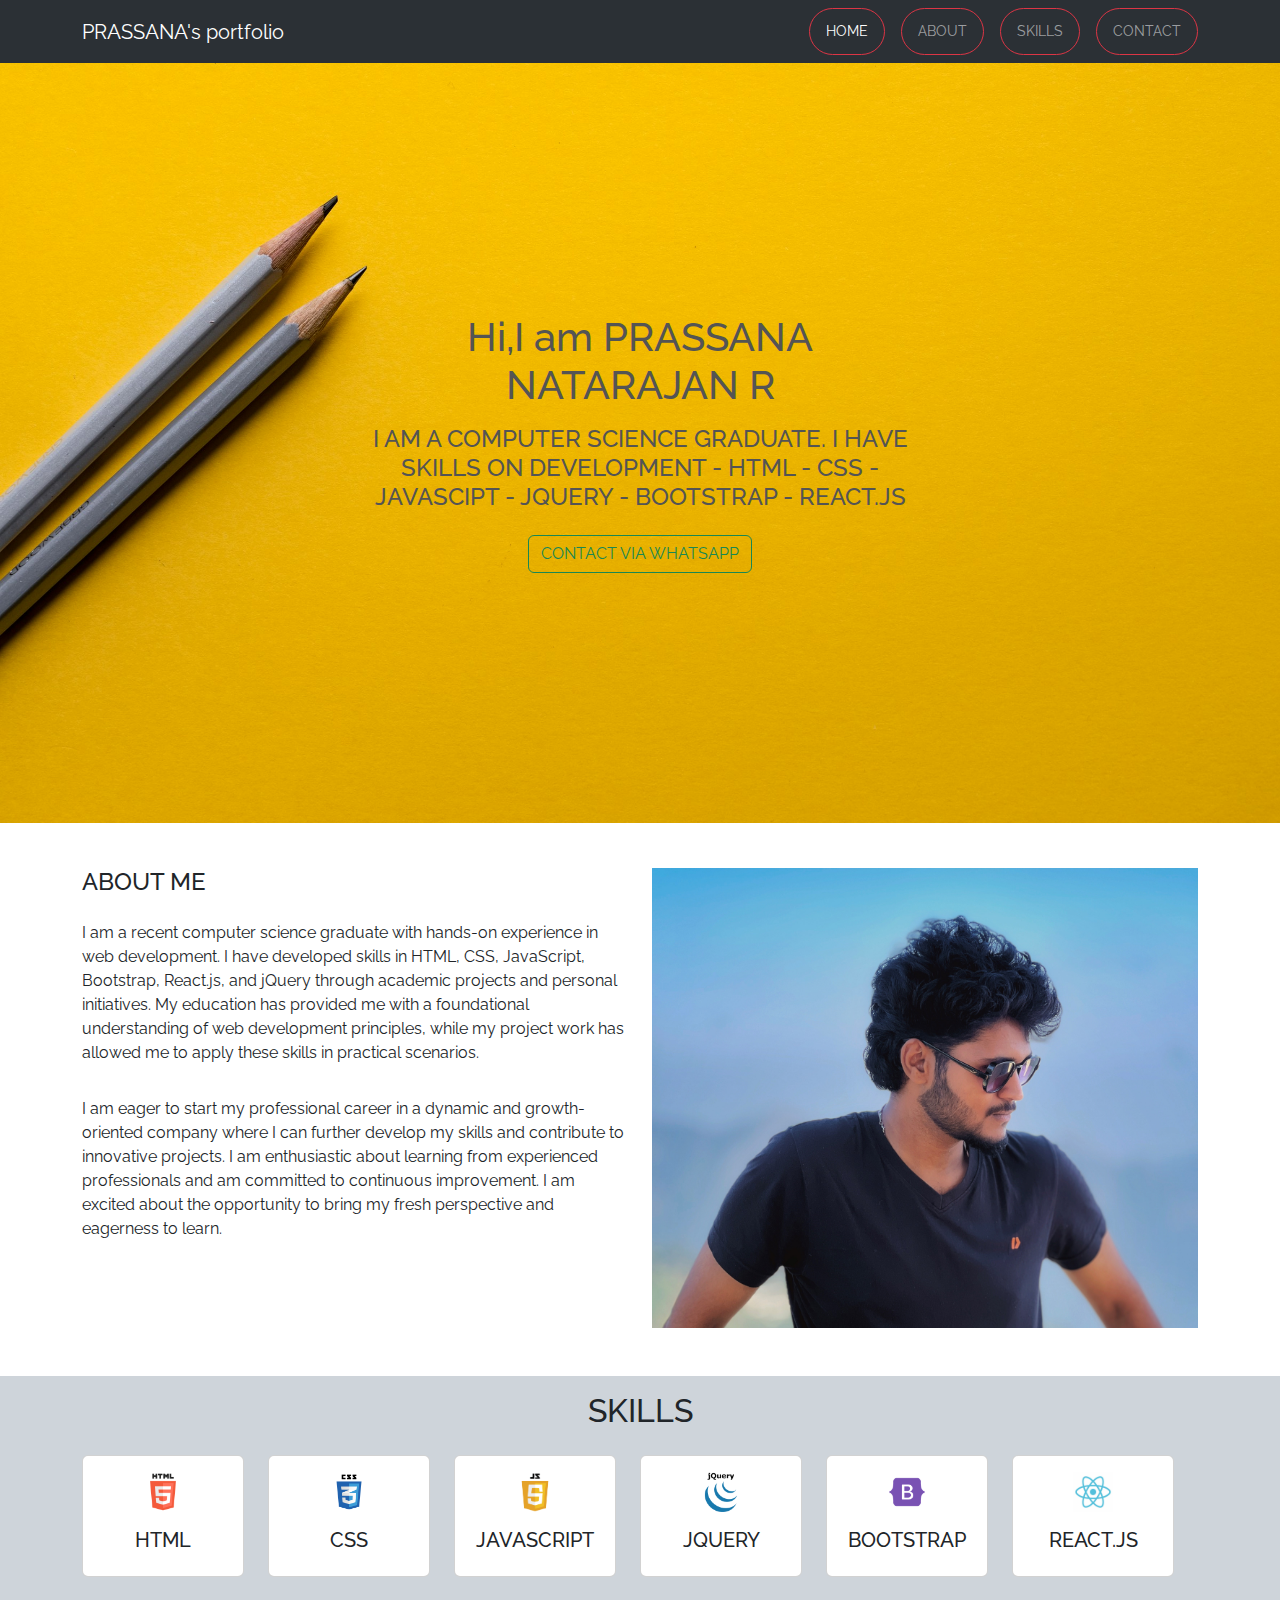
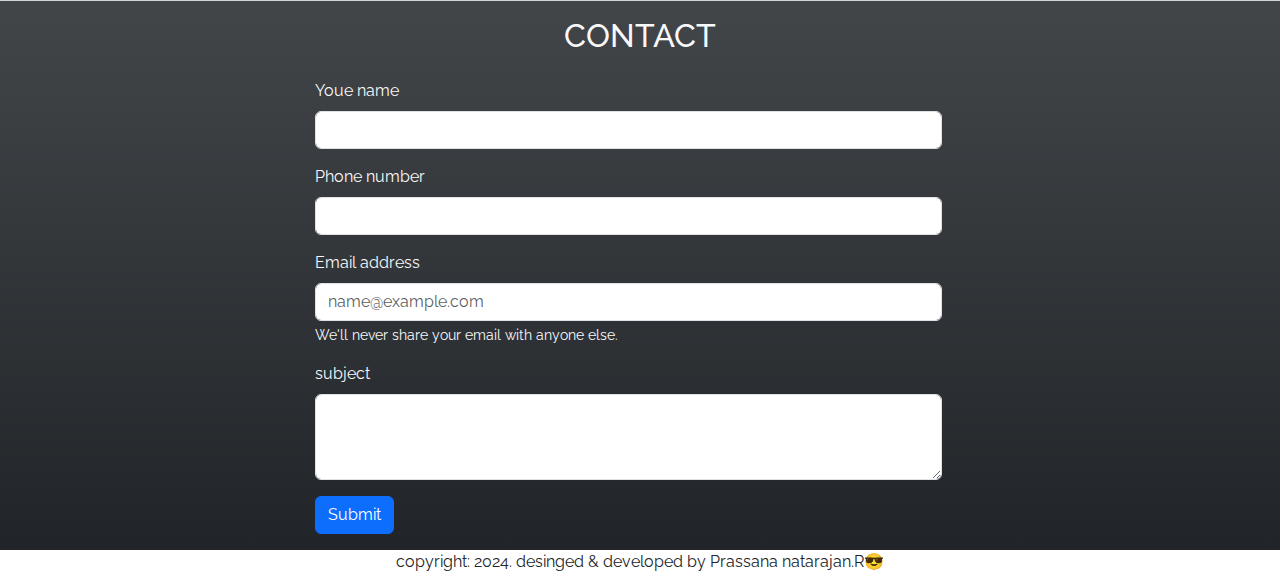
==== index.html @ db560faa "first commit" ====
<!DOCTYPE html>
<html lang="en">

<head>
    <meta charset="UTF-8">
    <meta name="viewport" content="width=device-width, initial-scale=1.0">
    <title>Prassana portfolio</title>
    <link rel="preconnect" href="https://fonts.googleapis.com">
    <link rel="preconnect" href="https://fonts.gstatic.com" crossorigin>
    <link href="https://fonts.googleapis.com/css2?family=Raleway:ital,wght@0,100..900;1,100..900&display=swap"
        rel="stylesheet">
    <link href="https://cdn.jsdelivr.net/npm/bootstrap@5.3.3/dist/css/bootstrap.min.css" rel="stylesheet"
        integrity="sha384-QWTKZyjpPEjISv5WaRU9OFeRpok6YctnYmDr5pNlyT2bRjXh0JMhjY6hW+ALEwIH" crossorigin="anonymous">
    <link href="style.css" rel="stylesheet">
</head>

<body>
    
        <nav class="navbar navbar-expand-lg bg-body-tertiary sticky-top " data-bs-theme="dark">
            <div class="container">
                <a class="navbar-brand" href="#">PRASSANA's portfolio</a>
                <button class="navbar-toggler " type="button" data-bs-toggle="collapse"
                    data-bs-target="#navbarSupportedContent" aria-controls="navbarSupportedContent"
                    aria-expanded="false" aria-label="Toggle navigation">
                    <span class="navbar-toggler-icon"></span>
                </button>
                <div class="collapse navbar-collapse" id="navbarSupportedContent">
                    <ul class="navbar-nav ms-auto  mb-lg-0 gap-3 rounded-pill text-uppercase ">
                        <li class="nav-item btn btn-outline-danger rounded-pill btn-sm" >
                            <a class="nav-link active" aria-current="page" href="#">Home</a>
                        </li>
                        <li class="nav-item btn btn-outline-danger  rounded-pill btn-sm">
                            <a class="nav-link" href="#about">About</a>
                        </li>
                        <li class="nav-item btn btn-outline-danger rounded-pill btn-sm">
                            <a class="nav-link" href="#skills">Skills</a>
                        </li>
                        <li class="nav-item btn btn-outline-danger rounded-pill btn-sm">
                            <a class="nav-link" href="#contact">Contact</a>
                        </li>
                    </ul>

                </div>
            </div>
        </nav>
    
    <section  class="slider text-center">
        <div class="container">
            <div class="row">
                <div class="col-md-12">
                    <div class="banner ">
                        <h1 class="pb-2">Hi,I am PRASSANA NATARAJAN R</h1>
                        <h4 class="pb-3 text-uppercase">I am a computer science graduate. I have skills on development -
                            HTML - CSS -
                            JAVASCIPT -
                            JQUERY
                            - BOOTSTRAP - REACT.JS </h4>
                            <a href="https://wa.me/+919344868097?text=hi prassana" class="btn btn-outline-success text-uppercase" target="_blank">Contact via
                                whatsapp</a>
                        
                    </div>

                </div>

            </div>
        </div>
    </section>
    <section id="about" class="">
        <div class="container ">
            <div class="row bg-align-items-center mb-5 ">
                <div class="col-md-6">
                    <h4 class="pb-3">ABOUT ME</h4>
                    <p class="pb-3">I am a recent computer science graduate with hands-on experience in web development.
                        I have
                        developed skills in HTML, CSS, JavaScript, Bootstrap, React.js, and jQuery through academic
                        projects and personal initiatives. My education has provided me with a foundational
                        understanding of web development principles, while my project work has allowed me to apply
                        these skills in practical scenarios.</p>
                    <p class="pb-3">I am eager to start my professional career in a dynamic and growth-oriented company
                        where I can
                        further develop my skills and contribute to innovative projects. I am enthusiastic about
                        learning from experienced professionals and am committed to continuous improvement. I am excited
                        about the opportunity to bring my fresh perspective and eagerness to learn. </p>

                </div>
                <div class="col-md-6 text-center">
                    <img class="img-fluid w-70 " src="images/my-image.jpg" alt="prassana's image">
                </div>
            </div>
        </div>
    </section>
    <section id="skills" class="bg-dark-subtle">
        <div class="container">
            <div class="row">
                <div class="col-md-12 text-center py-3">
                    <h2>SKILLS</h2>
                </div>
                <div class="row mb-4">
                    <div class="col-md-2">
                        <div class="card">
                            <img src="images/HTML.webp" class="card-img-top w-25 m-auto pt-3" alt="html_logo">
                            <div class="card-body">
                                <h5 class="card-title text-center">HTML</h5>
                                <p class="card-text"> </p>
                            </div>
                        </div>

                    </div>
                    <div class="col-md-2">
                        <div class="card">
                            <img src="images/css.png" class="card-img-top w-25 m-auto pt-3" alt="css_logo">
                            <div class="card-body">
                                <h5 class="card-title text-center">CSS</h5>
                                <p class="card-text"></p>
                            </div>
                        </div>

                    </div>
                    <div class="col-md-2">
                        <div class="card">
                            <img src="images/js.png" class="card-img-top w-25 m-auto pt-3" alt="javascript_logo">
                            <div class="card-body">
                                <h5 class="card-title text-center">JAVASCRIPT</h5>
                                <p class="card-text"></p>
                            </div>
                        </div>

                    </div>
                    <div class="col-md-2">
                        <div class="card">
                            <img src="images/JQ.png" class="card-img-top w-25 m-auto pt-3" alt="jquery_logo">
                            <div class="card-body">
                                <h5 class="card-title text-center">JQUERY</h5>
                                <p class="card-text"></p>
                            </div>
                        </div>

                    </div>
                    <div class="col-md-2">
                        <div class="card">
                            <img src="images/bs.png" class="card-img-top w-25 m-auto pt-3" alt="bootstrap_logo">
                            <div class="card-body">
                                <h5 class="card-title text-center">BOOTSTRAP</h5>
                                <p class="card-text"></p>
                            </div>
                        </div>

                    </div>
                    <div class="col-md-2">
                        <div class="card">
                            <img src="images/react.jpeg" class="card-img-top w-25 m-auto pt-3" alt="react_logo">
                            <div class="card-body">
                                <h5 class="card-title text-center">REACT.JS</h5>
                                <p class="card-text"></p>
                            </div>
                        </div>

                    </div>
                </div>
            </div>
        </div>
    </section>
    <section id="contact" class="bg-dark bg-gradient">
        <div class="container">
            <div class="row">
                <div class="col-md-12 text-center py-3">
                    <h2 class="text-light">CONTACT</h2>
                </div>
                <div class="row justify-content-center">
                    <div class="col-md-7">
                        <form>
                            <div class="mb-3">
                              <label for="name" class="form-label text-light">Youe name</label>
                              <input type="text" class="form-control" id="name" aria-describedby="emailHelp">
                            </div>
                            <div class="mb-3">
                                <label for="mobile" class="form-label text-light">Phone number</label>
                                <input type="number" class="form-control" id="mobile" aria-describedby="emailHelp">
                              </div>
                            <div class="mb-3">
                                <label for="email" class="form-label text-light">Email address</label>
                                <input type="email" class="form-control" id="email" placeholder="name@example.com">
                                <div id="emailHelp" class="form-text text-light">We'll never share your email with anyone else.</div>
                            
                              </div>
                              <div class="mb-3">
                                <label for="remarks" class="form-label text-light">subject</label>
                                <textarea class="form-control" id="remarks" rows="3"></textarea>
                              </div>
                            
                            <button type="submit" class="btn btn-primary mb-3">Submit</button>
                          </form>
                    </div>
                </div>
            </div>
        </div>
    </section>
    <footer>
        <div class="container">
            <div class="row">
                <div class="col-md-12">
                    <p class="text-center mb-0">copyright: 2024. desinged & developed by Prassana natarajan.R😎</p>
                </div>
            </div>
        </div>
    </footer>

</body>

<script src="https://cdn.jsdelivr.net/npm/bootstrap@5.3.3/dist/js/bootstrap.bundle.min.js"
    integrity="sha384-YvpcrYf0tY3lHB60NNkmXc5s9fDVZLESaAA55NDzOxhy9GkcIdslK1eN7N6jIeHz"
    crossorigin="anonymous"></script>

</html>
---- style.css ----
* {
    font-family: "Raleway", sans-serif;
}

.slider {
    padding: 250px;
    background-image: url(/images/bg.jpg);
    background-size:cover;
    background-repeat: no-repeat;
    margin-bottom: 45px;
    




}

.banner {
    width: 75%;
    margin: auto;
    color: #545454;


}
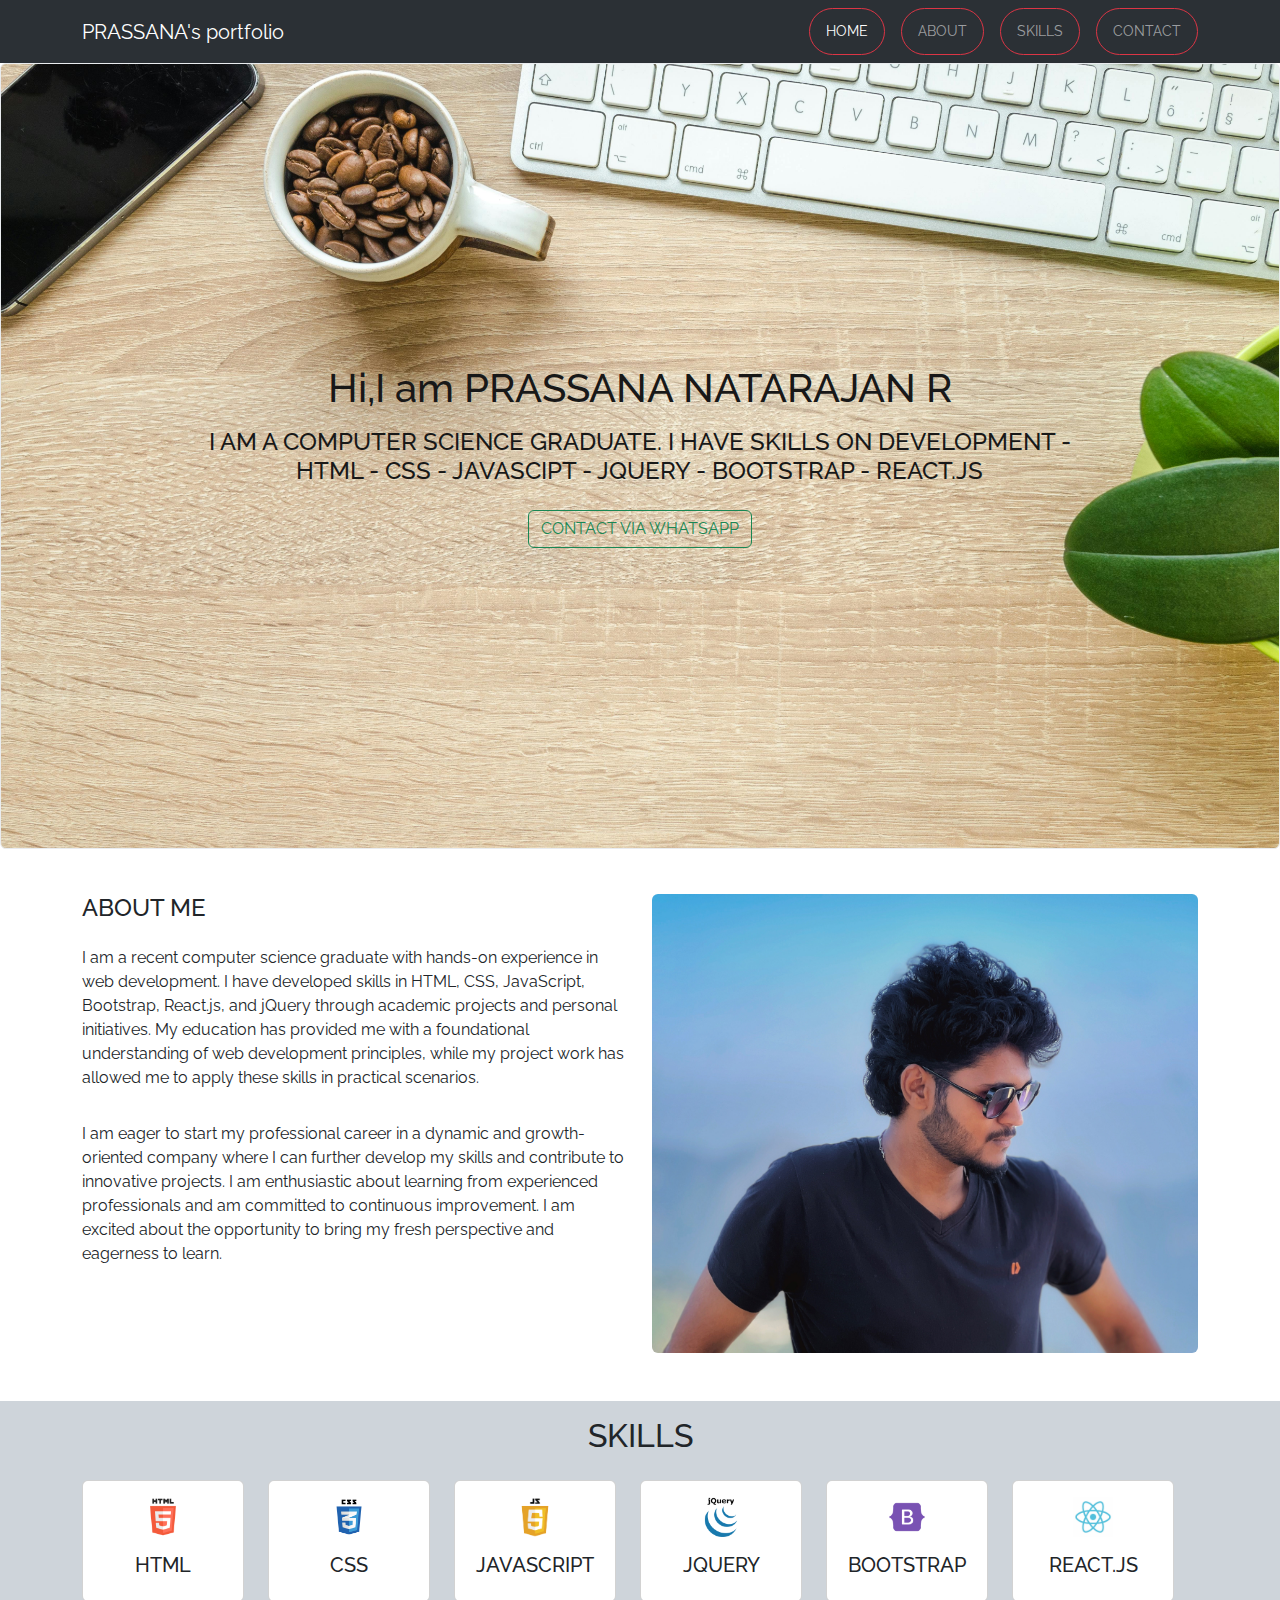
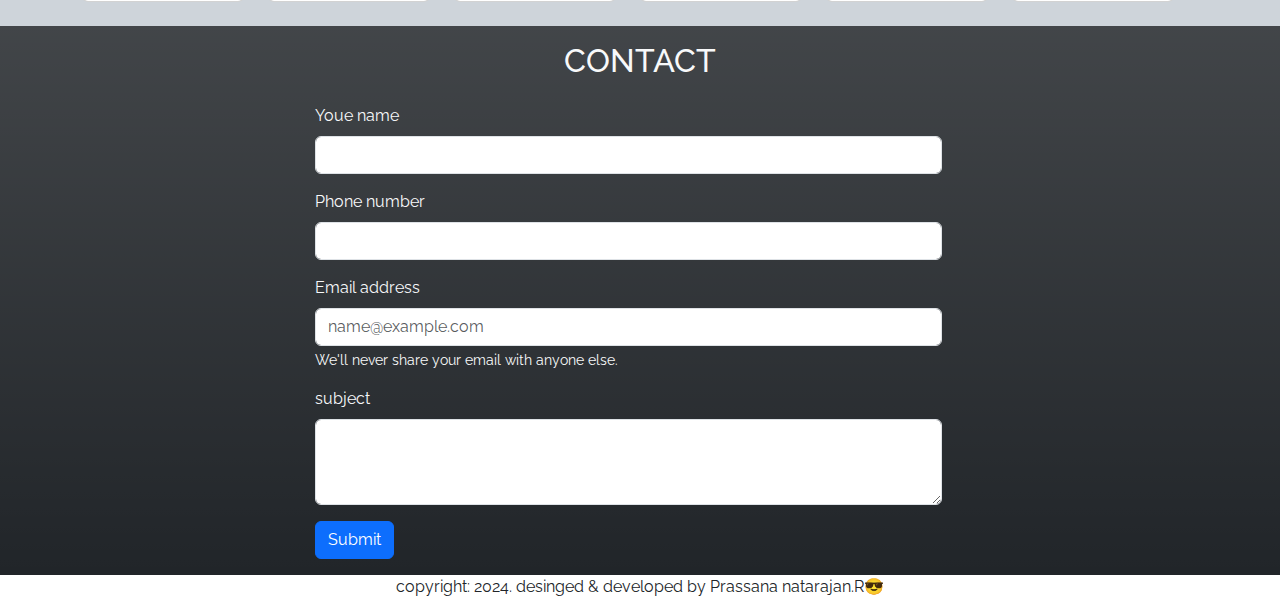
==== commit 18859027: "updated the responsive and bg" ====
--- a/index.html
+++ b/index.html
@@ -44,13 +44,13 @@
             </div>
         </nav>
     
-    <section  class="slider text-center">
-        <div class="container">
+    <section  class="slider text-center border border-light-subtle rounded ">
+        <div class="container ">
             <div class="row">
                 <div class="col-md-12">
                     <div class="banner ">
-                        <h1 class="pb-2">Hi,I am PRASSANA NATARAJAN R</h1>
-                        <h4 class="pb-3 text-uppercase">I am a computer science graduate. I have skills on development -
+                        <h1 class="pb-2 ">Hi,I am PRASSANA NATARAJAN R</h1>
+                        <h4 class="pb-3 text-uppercase ">I am a computer science graduate. I have skills on development -
                             HTML - CSS -
                             JAVASCIPT -
                             JQUERY
@@ -65,11 +65,11 @@
             </div>
         </div>
     </section>
-    <section id="about" class="">
+    <section id="about" >
         <div class="container ">
             <div class="row bg-align-items-center mb-5 ">
                 <div class="col-md-6">
-                    <h4 class="pb-3">ABOUT ME</h4>
+                    <h4 class="pb-3 ">ABOUT ME</h4>
                     <p class="pb-3">I am a recent computer science graduate with hands-on experience in web development.
                         I have
                         developed skills in HTML, CSS, JavaScript, Bootstrap, React.js, and jQuery through academic
@@ -84,7 +84,7 @@
 
                 </div>
                 <div class="col-md-6 text-center">
-                    <img class="img-fluid w-70 " src="images/my-image.jpg" alt="prassana's image">
+                    <img class="img-fluid w-70 rounded" src="images/my-image.jpg" alt="prassana's image">
                 </div>
             </div>
         </div>
--- a/style.css
+++ b/style.css
@@ -3,11 +3,12 @@
 }
 
 .slider {
-    padding: 250px;
+    padding: 300px 0px;
     background-image: url(/images/bg.jpg);
     background-size:cover;
     background-repeat: no-repeat;
     margin-bottom: 45px;
+    
     
 
 
@@ -16,9 +17,12 @@
 }
 
 .banner {
-    width: 75%;
+    width: 80%;
     margin: auto;
-    color: #545454;
+    color: #181818;
+    
+    
+   
 
 
 }
